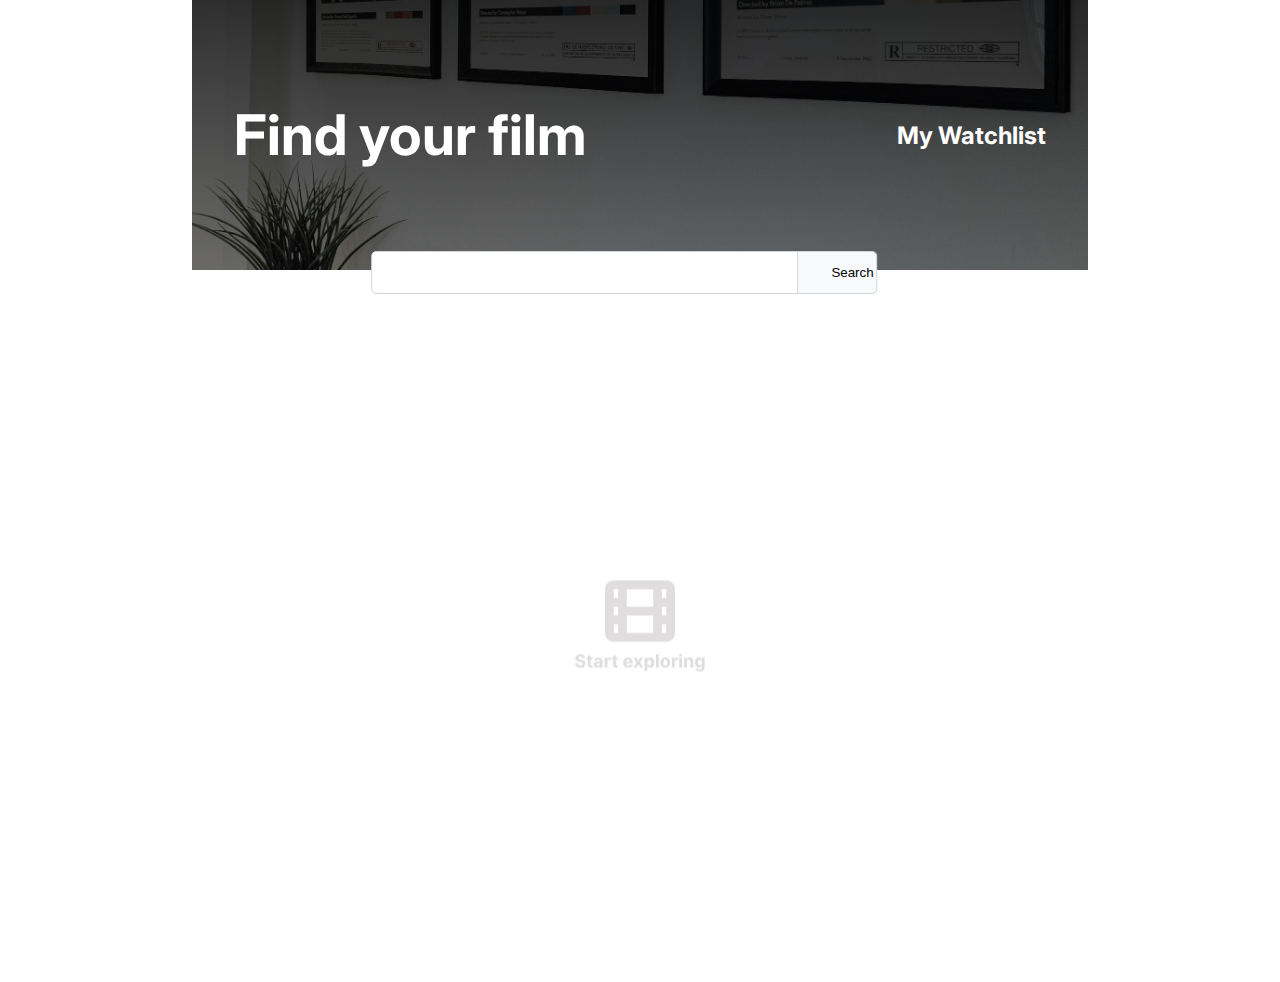
==== index.html @ bdda98f3 "Half of work" ====
<!DOCTYPE html>
<html lang="en">
<head>
    <meta charset="UTF-8">
    <meta name="viewport" content="width=device-width, initial-scale=1.0">
    <title>Movie Watchlist</title>
    <!-- google fonts -->
    <link rel="preconnect" href="https://fonts.googleapis.com">
    <link rel="preconnect" href="https://fonts.gstatic.com" crossorigin>
    <link href="https://fonts.googleapis.com/css2?family=Inter:ital,opsz,wght@0,14..32,100..900;1,14..32,100..900&display=swap" rel="stylesheet">
    <!-- css -->
    <link rel="stylesheet" href="style.css">
</head>
<body>
    <div class="container">
        <header>
            <div class="header-wrapper">
                <h1>Find your film</h1>
                <a href="watchlist.html">My Watchlist</a>
            </div>
            <div class="input">
                <input id="input" type="text">
                <button id="btn">Search</button>
            </div>
        </header>
        <main id="main">
            <img class="exploring" src="images/no-data-initial.png" alt="Start exploring">
            <!-- <div class="movie-item">
                <img src="images/image 33.png" alt="" class="poster">
                <div class="wrapper">
                    <div class="title-wrapper">
                        <p class="title">Blade Runner</p>
                        <p class="imdbID">⭐ 8.1</p>
                    </div>
                    <div class="addictional">
                        <p class="year">190 min</p>
                        <div class="round-btn">+</div>
                        <div class="div">Watchlist</div>
                    </div>
                </div>
            </div> -->
        </main>
    </div>

    <script src="script.js" type="module"></script>
</body>
</html>
---- style.css ----
body {
    margin: 0;
    box-sizing: border-box;
    font-family: "Inter", serif;
}

.container {
    width: 70vw;
    margin: 0 auto;
}

header {
    background: linear-gradient( rgba(0, 0, 0, 0.8), rgba(0, 0, 0, 0.5) ), url(/images/bg.avif )  center  / cover no-repeat  ;
    height: 30vh;
    display: flex;
    position: relative;
    align-items: center;
    padding: 0 42px;
    .header-wrapper {
        width: 100%;
        display: flex;
        align-items: center;
        justify-content: space-between;

        h1 {
            font-size: 3.5em;
            color: white;
        }

        a {
            font-size: 1.5em;
            color: white;
            font-weight: 700;
            text-decoration: none;
            cursor: pointer;
        }
    }

    .input {
        width: 60%;
        position: absolute;
        transform:translateX(-50%);
        bottom: -.8em;
        left:50%;
        height: 2em;
        
        input {
            width: 75%;
            padding: 1em;
            border: 1px solid #D1D5DB;
            border-radius: 5px;
            
        }
        button {
            width: 15%;
            margin-left: -10px;
            padding: 1em 2.5em;
            background-color: #F9FAFB;
            border: 1px solid #D1D5DB;
            border-radius: 5px;
            border-top-left-radius: 0;
            border-bottom-left-radius: 0;
            cursor: pointer;
            z-index: 5;
           
        }
        button:hover {
            background-color: #D1D5DB;
        }
        
    }
    
}

main {
    height: 70vh;
    position: relative;
    z-index: -1;
    padding: 82px 24px 0;
    .exploring{
        position: absolute;
        top: 50%;
        left: 50%;
        transform: translate(-50%, -50%);
        div {
           
            a {
                display: flex;
                align-items:center;
                gap: .6em;
                justify-content: center;
                text-decoration: none;
                .round-btne {
                    box-sizing:border-box;
                    background-color: black;
                    border-radius: 50%;
                    width: 30px;
                    height: 30px;
                    color: white;
                    font-size: 2em;
                    text-align: center;
                    cursor: pointer;
                    font-weight: 400;

                }
                .dive{
                    color:black;
                    font-size: .8em;
                }
            }
        }
    }
    .empty {
        color:#dfdcdc;
        font-size:1.6em;
        font-weight: 700;
    }
  




    .movie-item{
        width: 100%;
        min-height: 40vh;
        display: flex;
        gap: 3em;
        margin-bottom: 2em;
        .wrapper {
            width: 100%;
            
            .title-wrapper {
                display: flex;
                gap: 0.5em;
                align-items: center;
                .title {
                    font-size: 2em;
                    margin: 0.5em 0;
                }
                .imdbID {
                    font-size: 1.5em;
                    margin: 0.5em 0;
                }
            }

            .addictional {
                display: flex;
                gap: 2.5em;
                align-items: center;
                .runtime {
                    font-size: 1em;
                    margin: 0.5em 0;
                }
                .round-btn {
                    background-color: black;
                    border-radius: 50%;
                    width: 40px;
                    height: 40px;
                    color: white;
                    font-size: 2.5em;
                    text-align: center;
                    line-height: .9em;
                    cursor: pointer;
                }

                .div {
                    margin-left: -2.2em;
                }

                .round-btn:hover{
                    background-color:#f9fafb2d;
                }
            }
            .plot {
                max-height: 10vh;
            }
        }
    }
}
@media (max-width:1024px) {
    .container {
        width: 100vw;
    }

    header {
        padding: 0 22px;
        .header-wrapper {
           
    
            h1 {
                font-size: 2.5em;
                color: white;
            }
    
            a {
                font-size: 1.5em;
                
            }
        }
    
        .input {
            width: 95%;
            
            
            input {
                width: 67%;
                padding: 1em;
                
                
            }
            button {
                width: 25%;
                padding: 1em .5em;
                
               
            }
            
        }
        
    }
}

@media (max-width:768px) {
    .container {
        width: 100vw;
    }
    header {
        padding: 0 12px;
        .header-wrapper {
           
    
            h1 {
                font-size: 1.5em;
                color: white;
            }
    
            a {
                font-size: 1em;
                
            }
        }
    
        .input {
            width: 95%;
            
            
            input {
                width: 67%;
                padding: 1em;
                
                
            }
            button {
                width: 25%;
                padding: 1em .5em;
                
               
            }
            
        }
        
    }
}
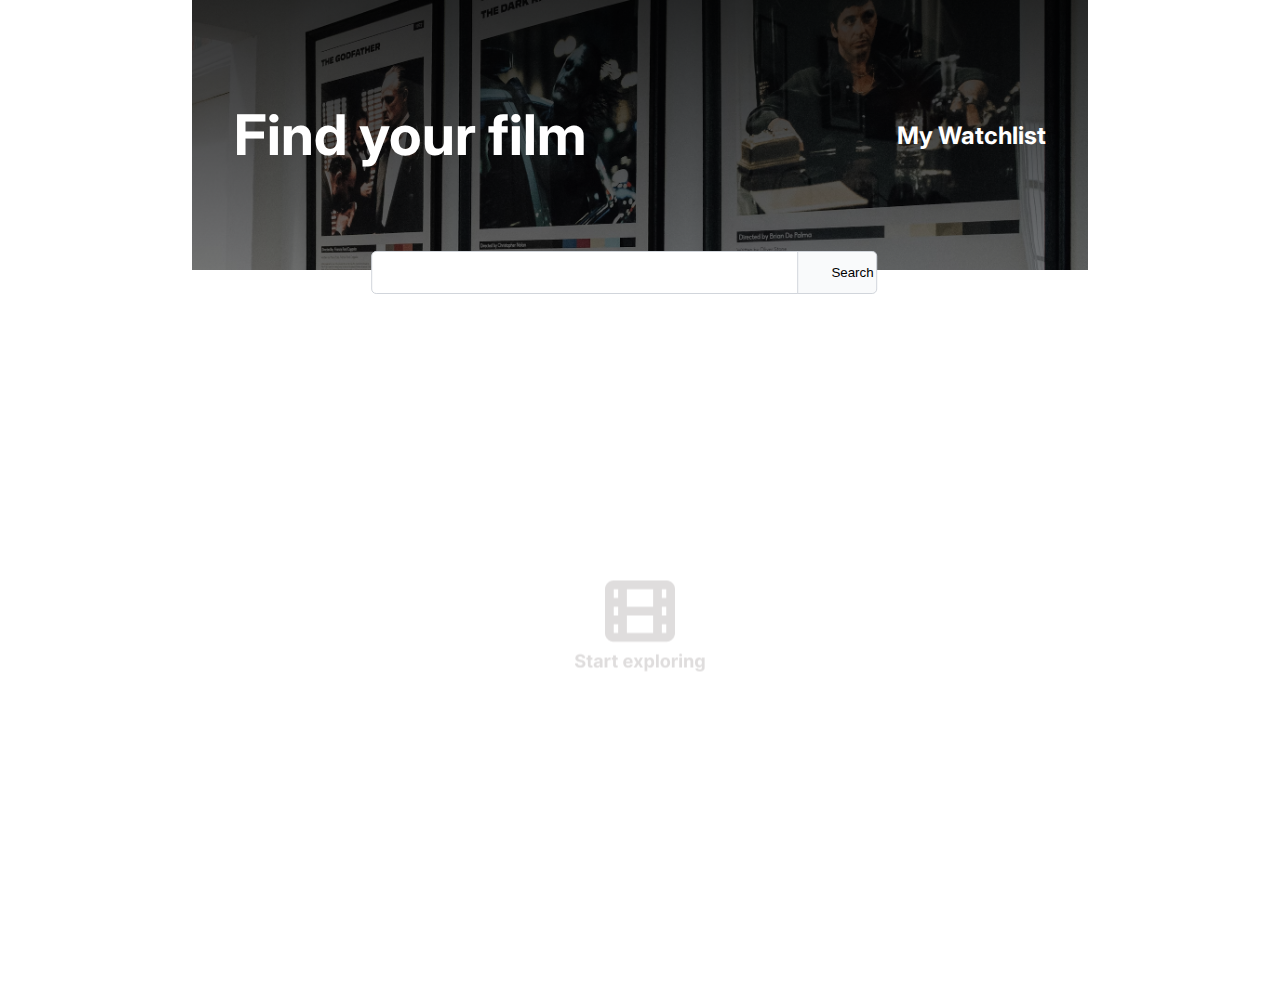
==== commit 02745d5e: "Copleate mains tasks" ====
--- a/index.html
+++ b/index.html
@@ -25,23 +25,10 @@
         </header>
         <main id="main">
             <img class="exploring" src="images/no-data-initial.png" alt="Start exploring">
-            <!-- <div class="movie-item">
-                <img src="images/image 33.png" alt="" class="poster">
-                <div class="wrapper">
-                    <div class="title-wrapper">
-                        <p class="title">Blade Runner</p>
-                        <p class="imdbID">⭐ 8.1</p>
-                    </div>
-                    <div class="addictional">
-                        <p class="year">190 min</p>
-                        <div class="round-btn">+</div>
-                        <div class="div">Watchlist</div>
-                    </div>
-                </div>
-            </div> -->
+            
         </main>
     </div>
 
-    <script src="script.js" type="module"></script>
+    <script src="script.js" ></script>
 </body>
 </html>--- a/style.css
+++ b/style.css
@@ -11,6 +11,7 @@
 
 header {
     background: linear-gradient( rgba(0, 0, 0, 0.8), rgba(0, 0, 0, 0.5) ), url(/images/bg.avif )  center  / cover no-repeat  ;
+    background-position: 50% 30%;
     height: 30vh;
     display: flex;
     position: relative;
@@ -43,6 +44,7 @@
         bottom: -.8em;
         left:50%;
         height: 2em;
+        z-index: 5;
         
         input {
             width: 75%;
@@ -50,6 +52,10 @@
             border: 1px solid #D1D5DB;
             border-radius: 5px;
             
+        }
+
+        input:focus {
+            outline: none;
         }
         button {
             width: 15%;
@@ -61,7 +67,7 @@
             border-top-left-radius: 0;
             border-bottom-left-radius: 0;
             cursor: pointer;
-            z-index: 5;
+            
            
         }
         button:hover {
@@ -73,9 +79,9 @@
 }
 
 main {
-    height: 70vh;
+    min-height: 70vh;
     position: relative;
-    z-index: -1;
+    z-index: 0;
     padding: 82px 24px 0;
     .exploring{
         position: absolute;
@@ -121,6 +127,7 @@
 
 
     .movie-item{
+        
         width: 100%;
         min-height: 40vh;
         display: flex;
@@ -177,7 +184,7 @@
         }
     }
 }
-@media (max-width:1024px) {
+@media (max-width:1140px) {
     .container {
         width: 100vw;
     }
@@ -218,6 +225,30 @@
         }
         
     }
+
+    main {
+        .movie-item{
+           
+            .wrapper {
+                
+                
+                
+    
+                .addictional {
+                    display: flex;
+                    gap: 1em;
+                    align-items: center;
+                    .div {
+                        display: none;
+                    }
+                    
+                }
+                .plot {
+                   max-height: 100%;
+                }
+            }
+        }
+    }
 }
 
 @media (max-width:768px) {
@@ -260,4 +291,63 @@
         }
         
     }
+
+    main {
+        .movie-item{
+            max-width: 100%;
+            flex-direction: column;
+            gap: 1em;
+            margin-bottom: 4em;
+            .wrapper {
+                width: 100%;
+                
+                .title-wrapper {
+                    display: flex;
+                    gap: 0.5em;
+                    align-items: center;
+                    .title {
+                        font-size: 2em;
+                        margin: 0.5em 0;
+                    }
+                    .imdbID {
+                        font-size: 1.5em;
+                        margin: 0.5em 0;
+                    }
+                }
+    
+                .addictional {
+                    display: flex;
+                    gap: 1em;
+                    align-items: center;
+                    .runtime {
+                        font-size: 1em;
+                        margin: 0.5em 0;
+                    }
+                    .round-btn {
+                        background-color: black;
+                        border-radius: 50%;
+                        width: 40px;
+                        height: 40px;
+                        color: white;
+                        font-size: 2.5em;
+                        text-align: center;
+                        line-height: .9em;
+                        cursor: pointer;
+                    }
+    
+                    .div {
+                        margin-left: -2.2em;
+                        display: none;
+                    }
+    
+                    .round-btn:hover{
+                        background-color:#f9fafb2d;
+                    }
+                }
+                .plot {
+                   max-height: 100%;
+                }
+            }
+        }
+    }
 }